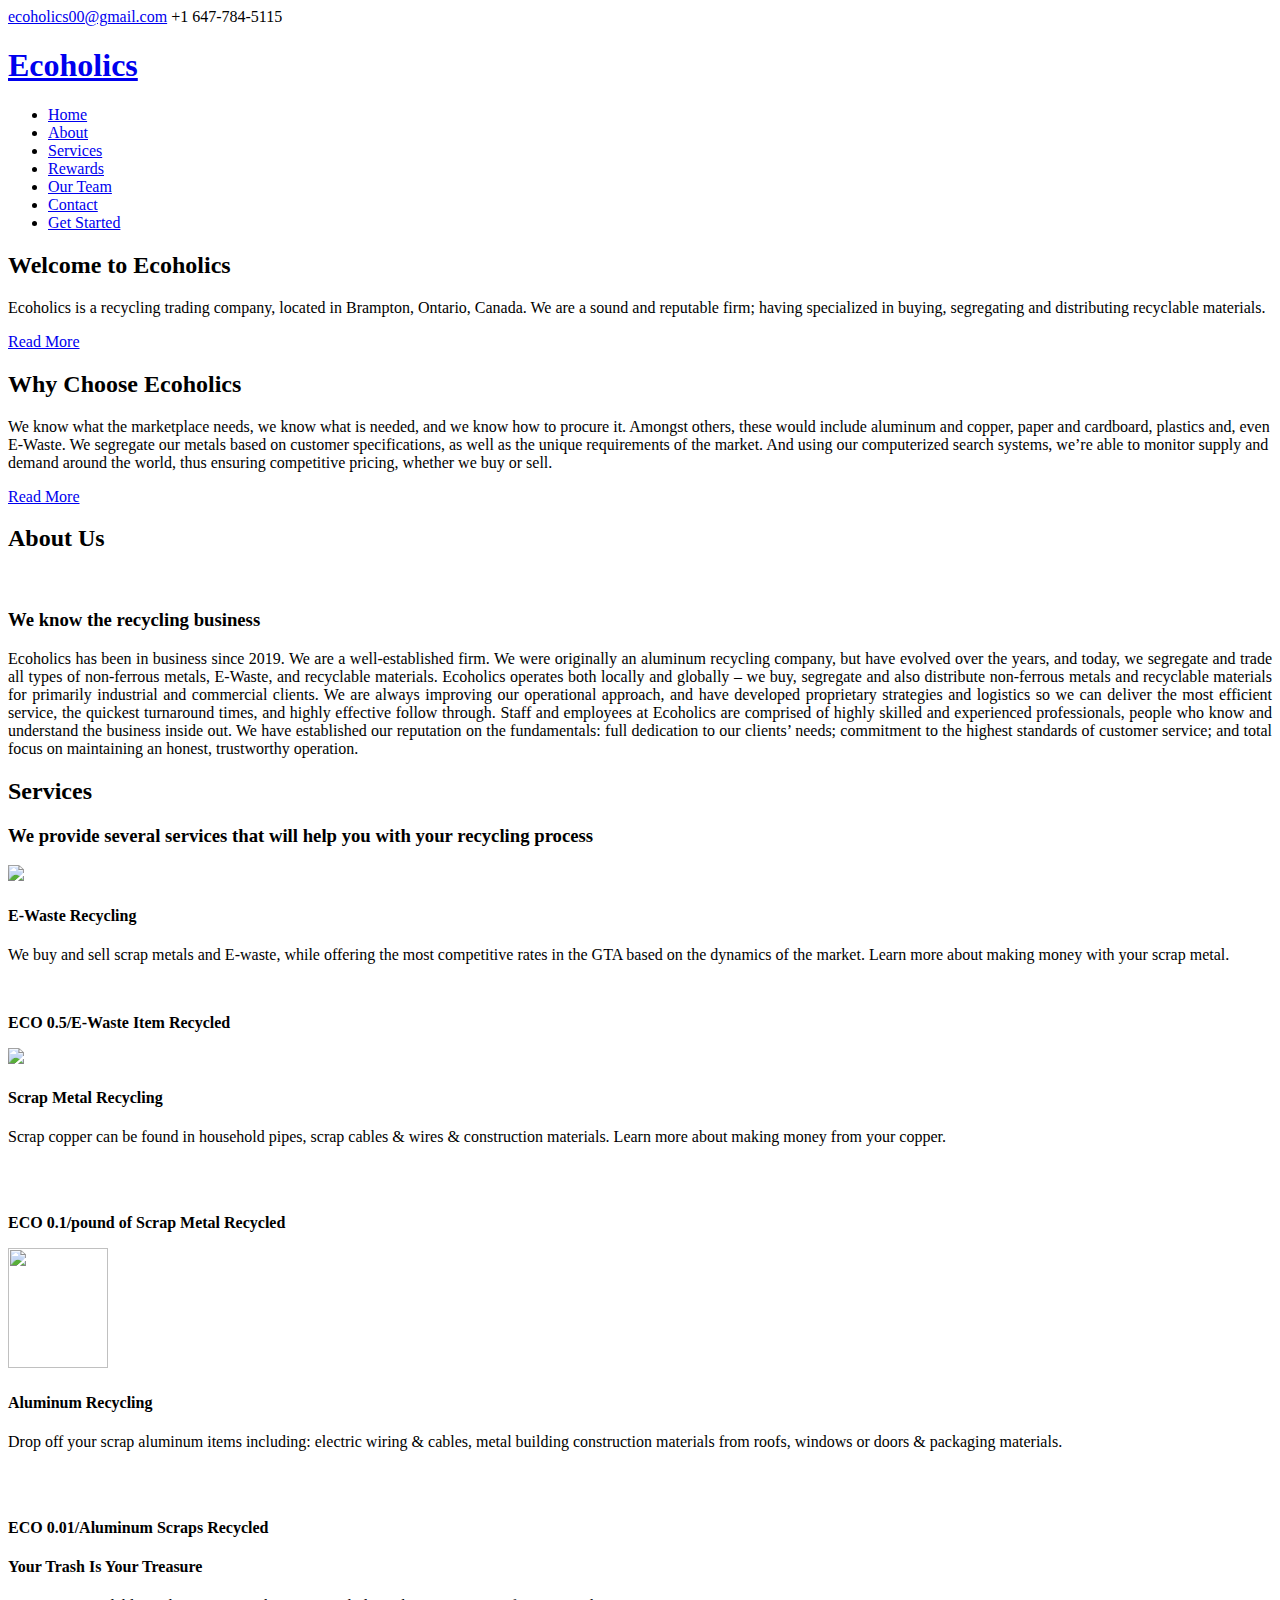
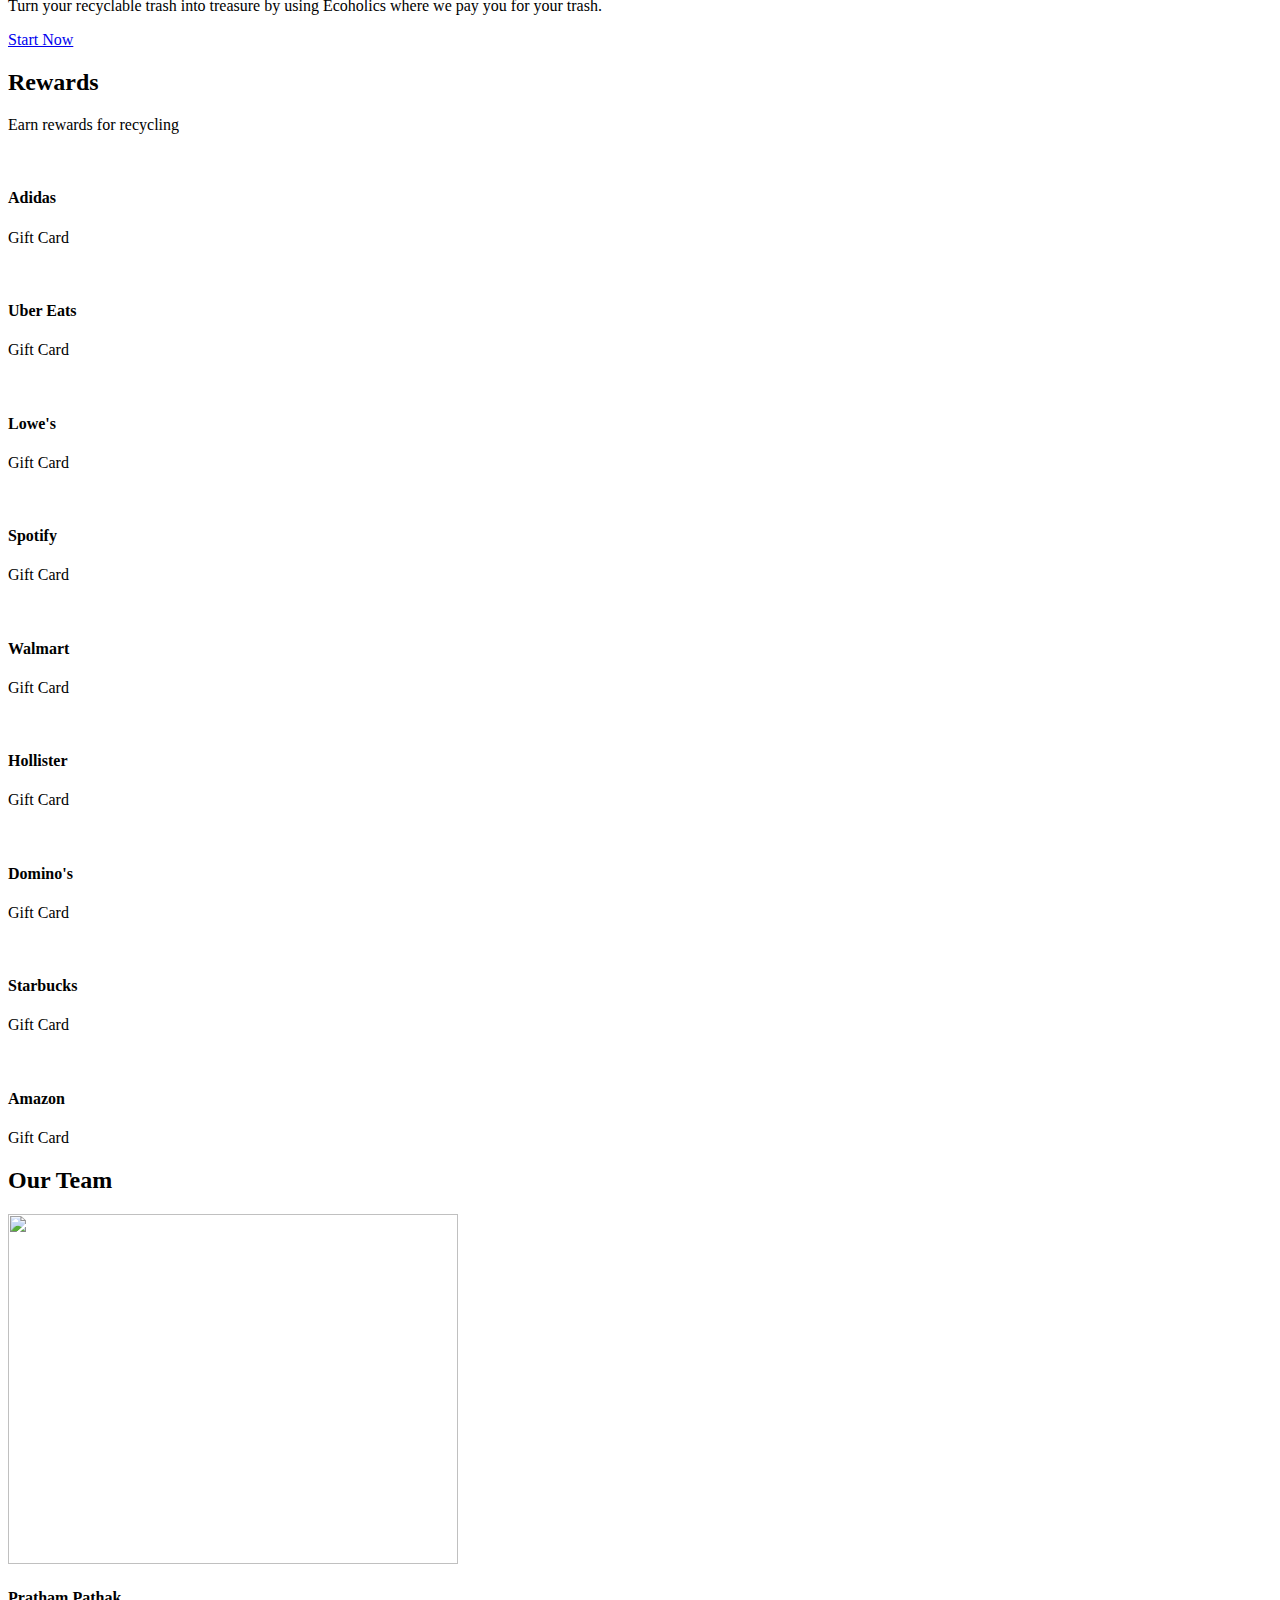
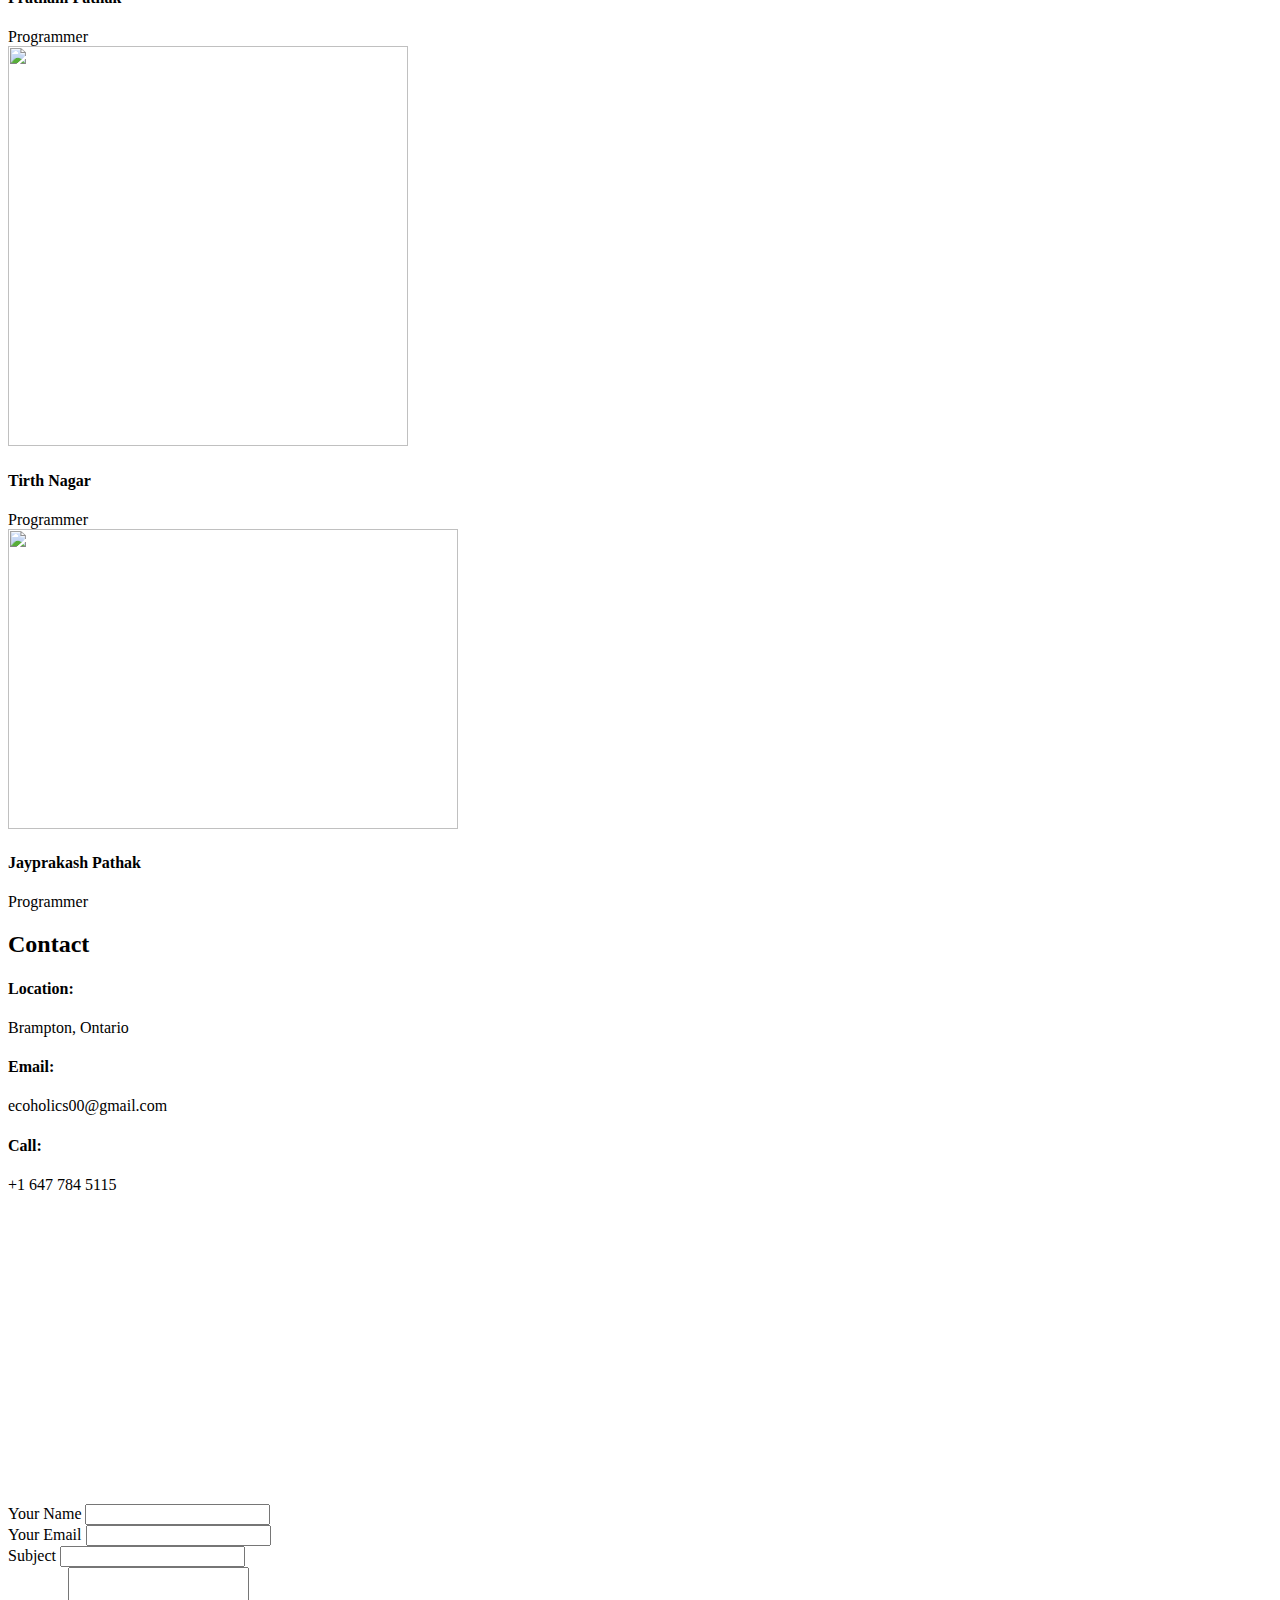
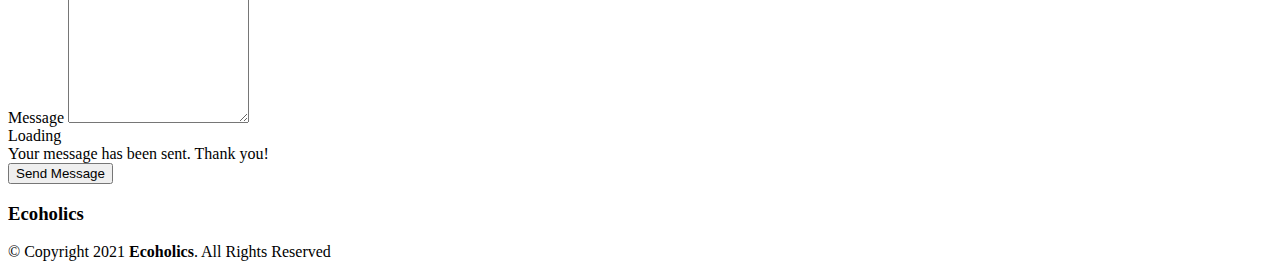
==== index.html @ 77109058 "Add files via upload" ====
<!DOCTYPE html>
<html lang="en">

<head>
  <meta charset="utf-8">
  <meta content="width=device-width, initial-scale=1.0" name="viewport">

  <title>Ecoholics</title>
  <meta content="" name="description">
  <meta content="" name="keywords">

  <!-- Favicons -->
  <link href="assets/img/download-removebg-preview.png" rel="icon">

  <!-- Google Fonts -->
  <link href="https://fonts.googleapis.com/css?family=Open+Sans:300,300i,400,400i,600,600i,700,700i|Raleway:300,300i,400,400i,500,500i,600,600i,700,700i|Poppins:300,300i,400,400i,500,500i,600,600i,700,700i" rel="stylesheet">

  <!-- Vendor CSS Files -->
  <link href="assets/vendor/animate/animate.min.css" rel="stylesheet">
  <link href="assets/vendor/bootstrap/css/bootstrap.min.css" rel="stylesheet">
  <link href="assets/vendor/bootstrap-icons/bootstrap-icons.css" rel="stylesheet">
  <link href="assets/vendor/boxicons/css/boxicons.min.css" rel="stylesheet">
  <link href="assets/vendor/glightbox/css/glightbox.min.css" rel="stylesheet">
  <link href="assets/vendor/swiper/swiper-bundle.min.css" rel="stylesheet">

  <!-- Template Main CSS File -->
  <link href="assets/css/style.css" rel="stylesheet">

</head>

<body>

  <!-- ======= Top Bar ======= -->
  <section id="topbar" class="d-flex align-items-center">
    <div class="container d-flex justify-content-center justify-content-md-between">
      <div class="contact-info d-flex align-items-center">
        <i class="bi bi-envelope-fill"></i><a href="mailto:ecoholics00@gmail.com">ecoholics00@gmail.com</a>
        <i class="bi bi-phone-fill phone-icon"></i> +1 647-784-5115
      </div>
      <div class="social-links d-none d-md-block">
        <a href="https://twitter.com/EcoHolics2021" class="twitter"><i class="bi bi-twitter"></i></a>
        <a href="https://www.facebook.com/profile.php?id=100071164902468 " class="facebook"><i class="bi bi-facebook"></i></a>
        <a href="https://www.instagram.com/ecoholics2000/" class="instagram"><i class="bi bi-instagram"></i></a>
        <a href="https://www.linkedin.com/in/eco-holics-316132218/" class="linkedin"><i class="bi bi-linkedin"></i></i></a>
      </div>
    </div>
  </section>

  <!-- ======= Header ======= -->
  <header id="header" class="d-flex align-items-center">
    <div class="container d-flex align-items-center">

      <h1 class="logo me-auto"><a href="index.html">Ecoholics</a></h1>
      <!-- Uncomment below if you prefer to use an image logo -->
      <!-- <a href="index.html" class="logo me-auto"><img src="assets/img/logo.png" alt="" class="img-fluid"></a>-->

      <nav id="navbar" class="navbar">
        <ul>
          <li><a class="nav-link scrollto active" href="#hero">Home</a></li>
          <li><a class="nav-link scrollto" href="#about">About</a></li>
          <li><a class="nav-link scrollto" href="#services">Services</a></li>
          <li><a class="nav-link scrollto " href="#portfolio">Rewards</a></li>
          <li><a class="nav-link scrollto" href="#team">Our Team</a></li>
          <li><a class="nav-link scrollto" href="#contact">Contact</a></li>
          <li><a class="getstarted scrollto" href="https://ecoholics.netlify.app/login">Get Started</a></li>
        </ul>
        <i class="bi bi-list mobile-nav-toggle"></i>
      </nav><!-- .navbar -->

    </div>
  </header><!-- End Header -->

  <!-- ======= Hero Section ======= -->
  <section id="hero">
    <div id="heroCarousel" data-bs-interval="5000" class="carousel slide carousel-fade" data-bs-ride="carousel">

      <ol class="carousel-indicators" id="hero-carousel-indicators"></ol>

      <div class="carousel-inner" role="listbox">

        <!-- Slide 1 -->
        <div class="carousel-item active" style="background-image: url(assets/img/slide/slide-1.jpg)">
          <div class="carousel-container">
            <div class="container">
              <h2 class="animate__animated animate__fadeInDown">Welcome to <span>Ecoholics</span></h2>
              <p class="animate__animated animate__fadeInUp">Ecoholics is a recycling trading company, located in Brampton, Ontario, Canada. We are a sound and reputable firm; having specialized in buying, segregating and distributing recyclable materials.</p>
              <a href="#about" class="btn-get-started animate__animated animate__fadeInUp scrollto">Read More</a>
            </div>
          </div>
        </div>

        <!-- Slide 2 -->
        <div class="carousel-item" style="background-image: url(assets/img/slide/slide-2.jpg)">
          <div class="carousel-container">
            <div class="container">
              <h2 class="animate__animated animate__fadeInDown">Why Choose Ecoholics</h2>
              <p class="animate__animated animate__fadeInUp">We know what the marketplace needs, we know what is needed, and we know how to procure it. Amongst others, these would include aluminum and copper, paper and cardboard, plastics and, even E-Waste. We segregate our metals based on customer specifications, as well as the unique requirements of the market. And using our computerized search systems, we’re able to monitor supply and demand around the world, thus ensuring competitive pricing, whether we buy or sell.</p>
              <a href="#about" class="btn-get-started animate__animated animate__fadeInUp scrollto">Read More</a>
            </div>
          </div>
        </div>

      </div>

      <a class="carousel-control-prev" href="#heroCarousel" role="button" data-bs-slide="prev">
        <span class="carousel-control-prev-icon bi bi-chevron-left" aria-hidden="true"></span>
      </a>

      <a class="carousel-control-next" href="#heroCarousel" role="button" data-bs-slide="next">
        <span class="carousel-control-next-icon bi bi-chevron-right" aria-hidden="true"></span>
      </a>

    </div>
  </section><!-- End Hero -->

  <main id="main">
    <!-- ======= About Us Section ======= -->
    <section id="about" class="about">
      <div class="container">

        <div class="section-title">
          <h2>About Us</h2>
        </div>

        <div class="row">
          <div class="col-lg-6 order-1 order-lg-2">
            <img src="assets\img\Capture-removebg-preview.png" class="img-fluid" alt="">
          </div>
          <div class="col-lg-6 pt-4 pt-lg-0 order-2 order-lg-1 content">
            <h3>We know the recycling business</h3>
            <p style="text-align:justify">
              Ecoholics has been in business since 2019. We are a well-established firm.
              We were originally an aluminum recycling company, but have evolved over the years, and today, we segregate and trade all types of non-ferrous metals, E-Waste, and recyclable materials. 
              Ecoholics operates both locally and globally – we buy, segregate and also distribute non-ferrous metals and recyclable materials for primarily industrial and commercial clients. 
              We are always improving our operational approach, and have developed proprietary strategies and logistics so we can deliver the most efficient service, the quickest turnaround times, and highly effective follow through. 
              Staff and employees at Ecoholics are comprised of highly skilled and experienced professionals, people who know and understand the business inside out. We have established our reputation on the fundamentals: full dedication to our clients’ needs; commitment to the highest standards of customer service; and total focus on maintaining an honest, trustworthy operation.
            </p>
          </div>
        </div>

      </div>
    </section><!-- End About Us Section -->

    <!-- ======= Services Section ======= -->
    <section id="services" class="services">
      <div class="container">

        <div class="section-title">
          <h2>Services</h2>
          <h3>We provide several services that will help you with your recycling process</h3>
        </div>

        <div class="row">
          <div class="col-lg-4 col-md-6 d-flex align-items-stretch" data-aos="zoom-in" data-aos-delay="100">
            <div class="icon-box iconbox-blue">
              <div class="icon">
                <img src="assets\img\services\banner_1_image1_Sj583svtPu.png">
              </div>
              <h4>E-Waste Recycling</h4>
              <p> We buy and sell scrap metals and E-waste, while offering the most competitive rates in the GTA based on the dynamics of the market. Learn more about making money with your scrap metal.</p>
              <br>
              <strong><p>ECO 0.5/E-Waste Item Recycled</p></strong>
            </div>
          </div>
          <div class="col-lg-4 col-md-6 d-flex align-items-stretch mt-4 mt-md-0" data-aos="zoom-in" data-aos-delay="200">
            <div class="icon-box iconbox-orange ">
              <div class="icon">
                <img src="assets\img\services\banner_1_image1_xfYoeTieor.png">
              </div>
              <h4>Scrap Metal Recycling</h4>
              <p> Scrap copper can be found in household pipes, scrap cables & wires & construction materials. Learn more about making money from your copper.</p>
              <br></br>
              <strong><p>ECO 0.1/pound of Scrap Metal Recycled</p></strong>
            </div>
          </div>

          <div class="col-lg-4 col-md-6 d-flex align-items-stretch mt-4 mt-lg-0" data-aos="zoom-in" data-aos-delay="300">
            <div class="icon-box iconbox-pink">
              <div class="icon">
                <img src="assets\img\services\banner_1_image1_zmPsQorglP.png" width="100" height="120">
              </div>
              <h4>Aluminum Recycling</h4>
              <p> Drop off your scrap aluminum items including: electric wiring & cables, metal building construction materials from roofs, windows or doors & packaging materials.</p>
              <br></br>
              <strong><p>ECO 0.01/Aluminum Scraps Recycled</p></strong>
            </div>
          </div>
        </div>

      </div>
    </section><!-- End Services Section -->

    <!-- ======= Cta Section ======= -->
    <section id="cta" class="cta">
      <div class="container">

        <div class="row">
          <div class="col-lg-9 text-center text-lg-start">
            <h4>Your Trash Is Your Treasure</h4>
            <p> Turn your recyclable trash into treasure by using Ecoholics where we pay you for your trash.</p>
          </div>
          <div class="col-lg-3 cta-btn-container text-center">
            <a class="cta-btn align-middle" href="https://ecoholics.netlify.app/login">Start Now</a>
          </div>
        </div>

      </div>
    </section><!-- End Cta Section -->

    <!-- ======= Portfolio Section ======= -->
    <section id="portfolio" class="portfolio">
      <div class="container">

        <div class="section-title">
          <h2>Rewards</h2>
          <p>Earn rewards for recycling</p>
        </div>

        <div class="row">
          <div class="col-lg-12 d-flex justify-content-center">
            <ul id="portfolio-flters">
            </ul>
          </div>
        </div>

        <div class="row portfolio-container">

          <div class="col-lg-4 col-md-6 portfolio-item filter-app">
            <div class="portfolio-wrap">
              <img src="assets/img/portfolio/ADIDASB2B_fp01.png" class="img-fluid" alt="" width="500">
              <div class="portfolio-info">
                <h4>Adidas</h4>
                <p>Gift Card</p>
                <div class="portfolio-links">
                  <a href="https://www.adidas.ca/en" title="More Details"><i class="bx bx-link"></i></a>
                </div>
              </div>
            </div>
          </div>

          <div class="col-lg-4 col-md-6 portfolio-item filter-web">
            <div class="portfolio-wrap">
              <img src="assets\img\portfolio\UBEREATS_fp01.png" class="img-fluid" alt="" width="500">
              <div class="portfolio-info">
                <h4>Uber Eats</h4>
                <p>Gift Card</p>
                <div class="portfolio-links">
                  <a href="https://www.ubereats.com/ca/" title="More Details"><i class="bx bx-link"></i></a>
                </div>
              </div>
            </div>
          </div>

          <div class="col-lg-4 col-md-6 portfolio-item filter-app">
            <div class="portfolio-wrap">
              <img src="assets\img\portfolio\LOWES_fp01.png" class="img-fluid" alt="" width="500">
              <div class="portfolio-info">
                <h4>Lowe's</h4>
                <p>Gift Card</p>
                <div class="portfolio-links">
                  <a href="https://www.lowes.ca/" title="More Details"><i class="bx bx-link"></i></a>
                </div>
              </div>
            </div>
          </div>

          <div class="col-lg-4 col-md-6 portfolio-item filter-card">
            <div class="portfolio-wrap">
              <img src="assets\img\portfolio\SPOTIFY_fp01.png" class="img-fluid" alt="" width="500">
              <div class="portfolio-info">
                <h4>Spotify</h4>
                <p>Gift Card</p>
                <div class="portfolio-links">
                  <a href="https://www.spotify.com/us/home/" title="More Details"><i class="bx bx-link"></i></a>
                </div>
              </div>
            </div>
          </div>

          <div class="col-lg-4 col-md-6 portfolio-item filter-web">
            <div class="portfolio-wrap">
              <img src="assets\img\portfolio\WALMART_fp01.png" class="img-fluid" alt="" width="500">
              <div class="portfolio-info">
                <h4>Walmart</h4>
                <p>Gift Card</p>
                <div class="portfolio-links">
                  <a href="https://www.walmart.ca/en" title="More Details"><i class="bx bx-link"></i></a>
                </div>
              </div>
            </div>
          </div>

          <div class="col-lg-4 col-md-6 portfolio-item filter-app">
            <div class="portfolio-wrap">
              <img src="assets\img\portfolio\HOLLISTER_fp01.png" class="img-fluid" alt="" width="500">
              <div class="portfolio-info">
                <h4>Hollister</h4>
                <p>Gift Card</p>
                <div class="portfolio-links">
                  <a href="https://www.hollisterco.com/shop/ca" title="More Details"><i class="bx bx-link"></i></a>
                </div>
              </div>
            </div>
          </div>

          <div class="col-lg-4 col-md-6 portfolio-item filter-card">
            <div class="portfolio-wrap">
              <img src="assets/img/portfolio/DOMINOSB2B_fp01.png" class="img-fluid" alt="" width="500">
              <div class="portfolio-info">
                <h4>Domino's</h4>
                <p>Gift Card</p>
                <div class="portfolio-links">
                  <a href="https://www.dominos.ca/en/" title="More Details"><i class="bx bx-link"></i></a>
                </div>
              </div>
            </div>
          </div>

          <div class="col-lg-4 col-md-6 portfolio-item filter-card">
            <div class="portfolio-wrap">
              <img src="assets\img\portfolio\STARBUCKS_fp01.png" class="img-fluid" alt="" width="500">
              <div class="portfolio-info">
                <h4>Starbucks</h4>
                <p>Gift Card</p>
                <div class="portfolio-links">
                  <a href="https://www.starbucks.ca/" title="More Details"><i class="bx bx-link"></i></a>
                </div>
              </div>
            </div>
          </div>

          <div class="col-lg-4 col-md-6 portfolio-item filter-card">
            <div class="portfolio-wrap">
              <img src="assets\img\portfolio\Amazon-Brave.png" class="img-fluid" alt="" width="500">
              <div class="portfolio-info">
                <h4>Amazon</h4>
                <p>Gift Card</p>
                <div class="portfolio-links">
                  <a href="http://amazon.ca/" title="More Details"><i class="bx bx-link"></i></a>
                </div>
              </div>
            </div>
          </div>

        </div>

      </div>
    </section><!-- End Portfolio Section -->

    <!-- ======= Team Section ======= -->
    <section id="team" class="team section-bg">
      <div class="container">

        <div class="section-title">
          <h2>Our Team</h2>
        </div>

        <div class="row">
          <div class="col-lg-4 col-md-6 d-flex align-items-stretch">
            <div class="member">
              <img src="assets\img\team\0b34c2da-e802-4ab8-ac1c-d0ef695e9476-removebg-preview.png" alt="" width="450" height="350">
              <h4>Pratham Pathak</h4>
              <span>Programmer</span>
              <div class="social">
                <a href="https://github.com/PrathamOG"><i class="bi bi-github"></i></a>
                <a href="https://www.devpost.com/PrathamOG"><i class="bi bi-code"></i></a>
                <a href="https://www.instagram.com/pratham173821/"><i class="bi bi-instagram"></i></a>
                <a href="https://www.linkedin.com/in/pratham-pathak/"><i class="bi bi-linkedin"></i></a>
              </div>
            </div>
          </div>
          <div class="col-lg-4 col-md-6 d-flex align-items-stretch">
            <div class="member">
              <img src="assets/img/team/jotoro-removebg-preview.png" alt="" width="400" height="400">
              <h4>Tirth Nagar</h4>
              <span>Programmer</span>
              <div class="social">
                <a href="https://twitter.com/Agent_SuSpEcT"><i class="bi bi-twitter"></i></a>
                <a href="https://www.instagram.com/tirth_n1/"><i class="bi bi-instagram"></i></a>
                <a href="https://www.devpost.com/Tirth-Nagar"><i class="bi bi-code"></i></a>
                <a href="https://github.com/Tirth-Nagar"><i class="bi bi-github"></i></a>
              </div>
            </div>
          </div>
          <div class="col-lg-4 col-md-6 d-flex align-items-stretch">
            <div class="member">
              <img src="\assets\img\team\IMG_2443-removebg-preview.png" alt="" width="450" height="300">
              <h4>Jayprakash Pathak</h4>
              <span>Programmer</span>
              <div class="social">
                <a href="https://www.jayprakashpathak.me"><i class="bi bi-globe"></i></a>
                <a href="https://github.com/jayprakash07"><i class="bi bi-github"></i></a>
                <a href="https://www.devpost.com/jayprakash07"><i class="bi bi-code"></i></a>
                <a href="https://www.instagram.com/jayprakash07"><i class="bi bi-instagram"></i></a>
              </div>
            </div>
          </div>

        </div>

      </div>
    </section><!-- End Team Section -->

    <!-- ======= Contact Section ======= -->
    <section id="contact" class="contact">
      <div class="container">

        <div class="section-title">
          <h2>Contact</h2>
        </div>

        <div class="row">

          <div class="col-lg-5 d-flex align-items-stretch">
            <div class="info">
              <div class="address">
                <i class="bi bi-geo-alt"></i>
                <h4>Location:</h4>
                <p>Brampton, Ontario</p>
              </div>

              <div class="email">
                <i class="bi bi-envelope"></i>
                <h4>Email:</h4>
                <p>ecoholics00@gmail.com</p>
              </div>

              <div class="phone">
                <i class="bi bi-phone"></i>
                <h4>Call:</h4>
                <p>+1 647 784 5115</p>
              </div>
              <iframe src="https://www.google.com/maps/embed?pb=!1m18!1m12!1m3!1d184531.1931234635!2d-79.89962652344794!3d43.72509658215855!2m3!1f0!2f0!3f0!3m2!1i1024!2i768!4f13.1!3m3!1m2!1s0x882b15eaa5d05abf%3A0x352d31667cc38677!2sBrampton%2C%20ON!5e0!3m2!1sen!2sca!4v1627145985265!5m2!1sen!2sca" width="100%" height="290px" style="border:0;" allowfullscreen></iframe>
            </div>

          </div>

          <div class="col-lg-7 mt-5 mt-lg-0 d-flex align-items-stretch">
            <form action="forms/contact.php" method="post" role="form" class="php-email-form">
              <div class="row">
                <div class="form-group col-md-6">
                  <label for="name">Your Name</label>
                  <input type="text" name="name" class="form-control" id="name" required>
                </div>
                <div class="form-group col-md-6 mt-3 mt-md-0">
                  <label for="name">Your Email</label>
                  <input type="email" class="form-control" name="email" id="email" required>
                </div>
              </div>
              <div class="form-group mt-3">
                <label for="name">Subject</label>
                <input type="text" class="form-control" name="subject" id="subject" required>
              </div>
              <div class="form-group mt-3">
                <label for="name">Message</label>
                <textarea class="form-control" name="message" rows="10" required></textarea>
              </div>
              <div class="my-3">
                <div class="loading">Loading</div>
                <div class="error-message"></div>
                <div class="sent-message">Your message has been sent. Thank you!</div>
              </div>
              <div class="text-center"><button type="submit">Send Message</button></div>
            </form>
          </div>

        </div>

      </div>
    </section><!-- End Contact Section -->

  </main><!-- End #main -->

  <!-- ======= Footer ======= -->
  <footer id="footer">
    <div class="container">
      <h3>Ecoholics</h3>
      <p></p>
      <div class="social-links">
        <a href="https://twitter.com/EcoHolics2021" class="twitter"><i class="bx bxl-twitter"></i></a>
        <a href="https://www.facebook.com/profile.php?id=100071164902468" class="facebook"><i class="bx bxl-facebook"></i></a>
        <a href="https://www.instagram.com/ecoholics2000/" class="instagram"><i class="bx bxl-instagram"></i></a>
        <a href="https://www.linkedin.com/in/eco-holics-316132218/" class="linkedin"><i class="bx bxl-linkedin"></i></a>
      </div>
      <div class="copyright">
        &copy; Copyright 2021 <strong><span>Ecoholics</span></strong>. All Rights Reserved
      </div>
      <div class="credits">
      </div>
    </div>
  </footer><!-- End Footer -->

  <a href="#" class="back-to-top d-flex align-items-center justify-content-center"><i class="bi bi-arrow-up-short"></i></a>

  <!-- Vendor JS Files -->
  <script src="assets/vendor/bootstrap/js/bootstrap.bundle.min.js"></script>
  <script src="assets/vendor/glightbox/js/glightbox.min.js"></script>
  <script src="assets/vendor/isotope-layout/isotope.pkgd.min.js"></script>
  <script src="assets/vendor/php-email-form/validate.js"></script>
  <script src="assets/vendor/swiper/swiper-bundle.min.js"></script>

  <!-- Template Main JS File -->
  <script src="assets/js/main.js"></script>

</body>

</html>
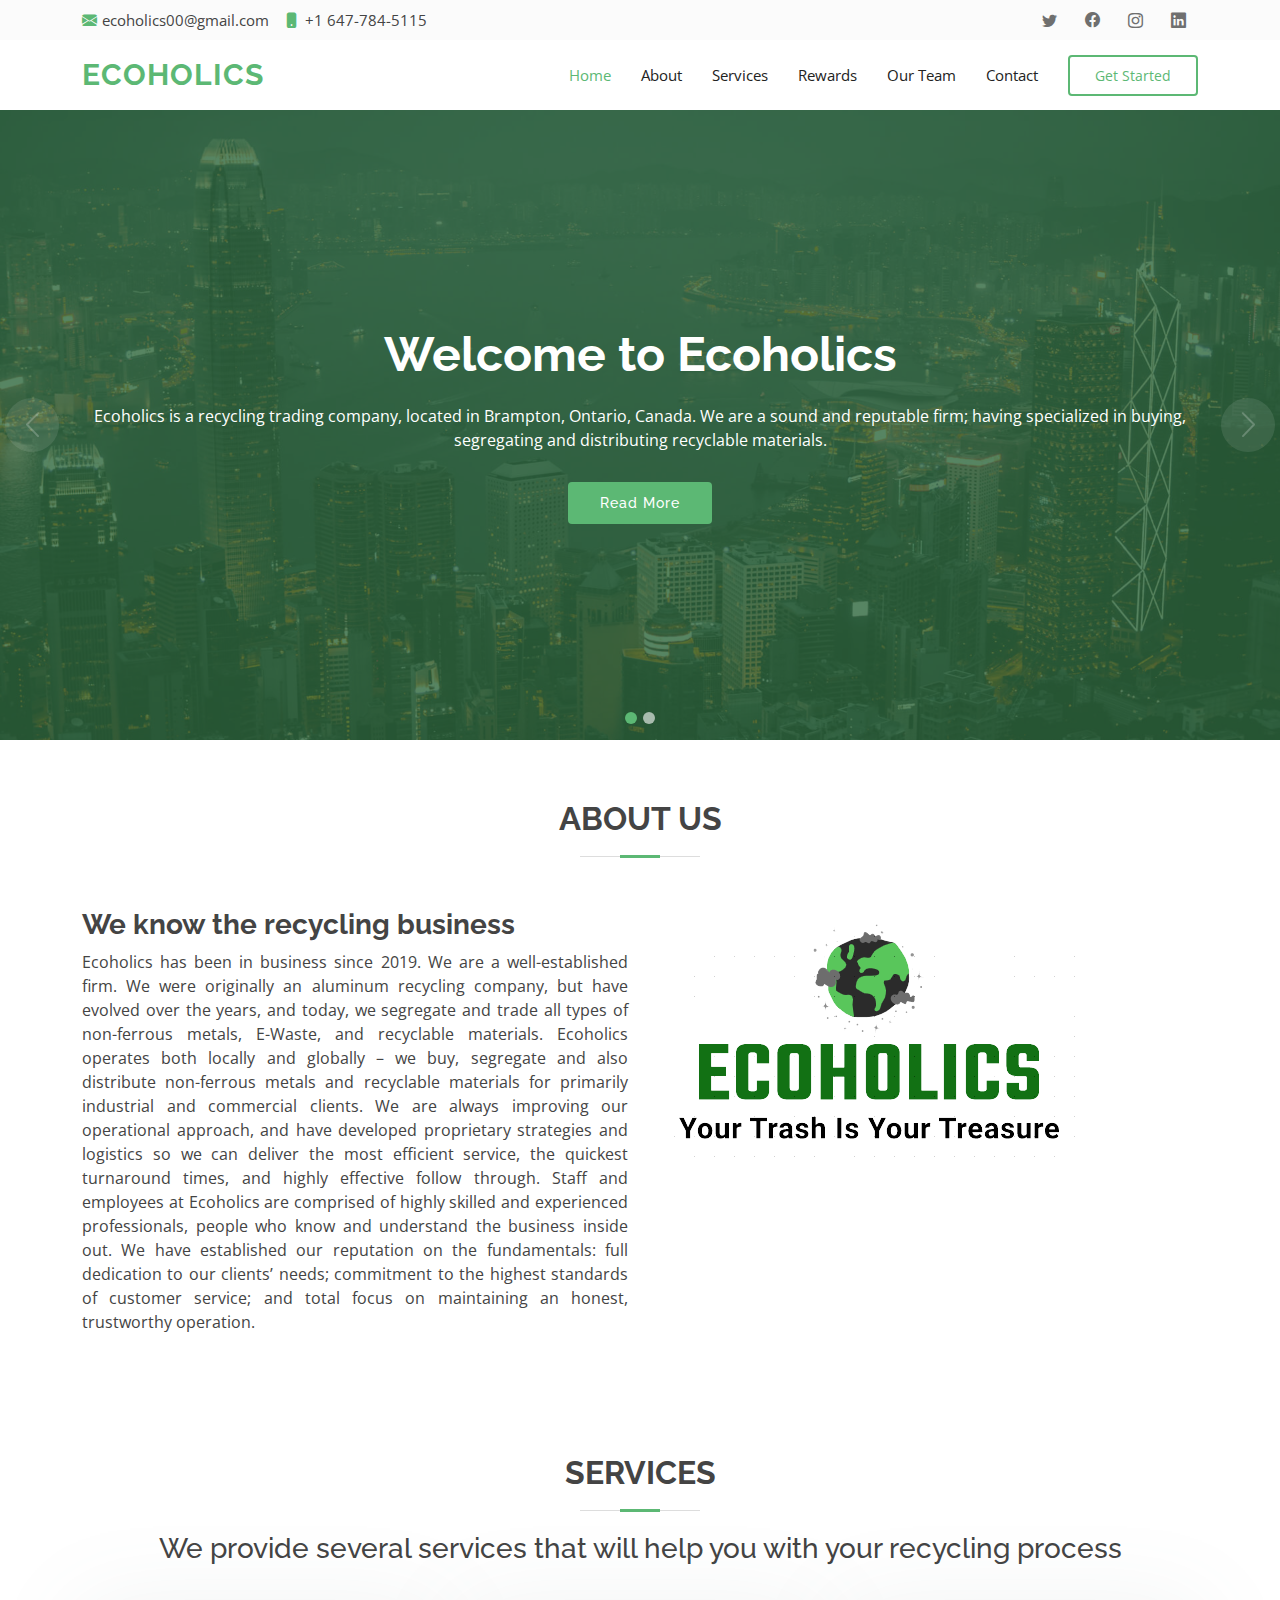
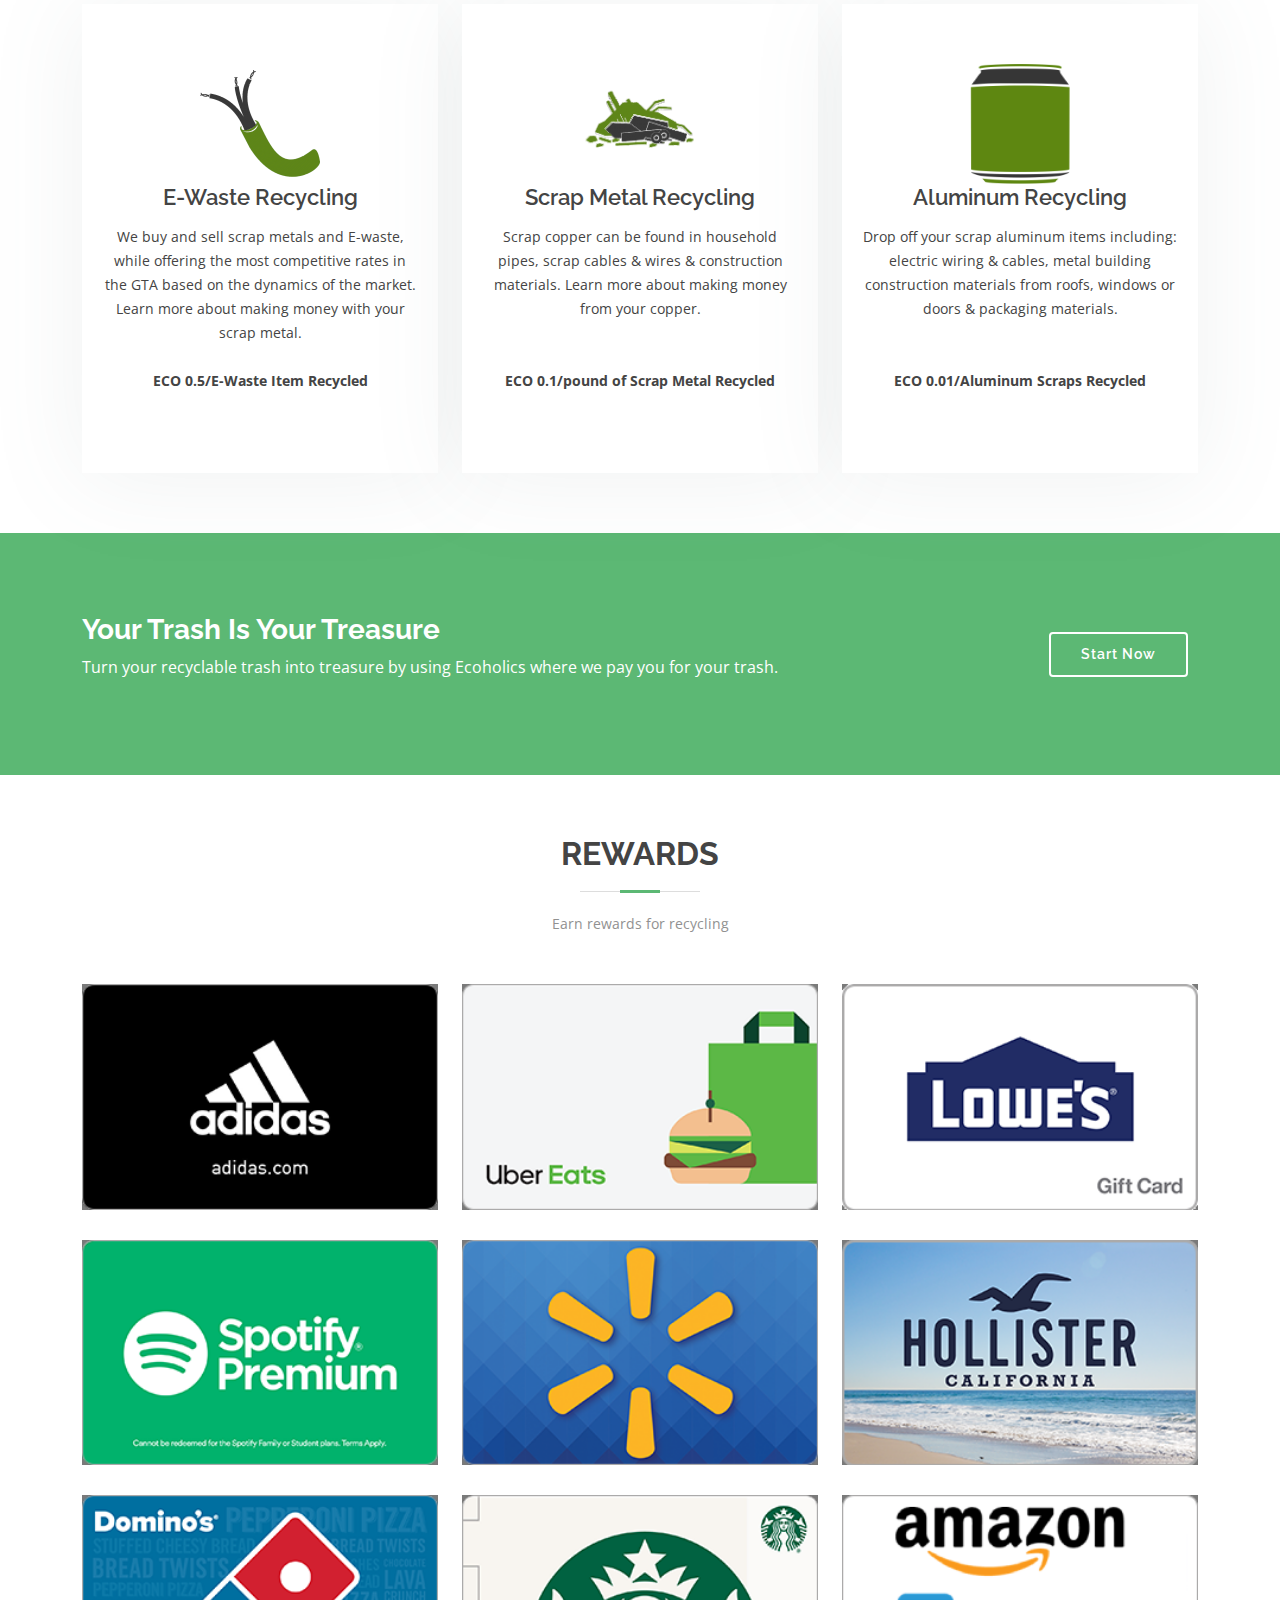
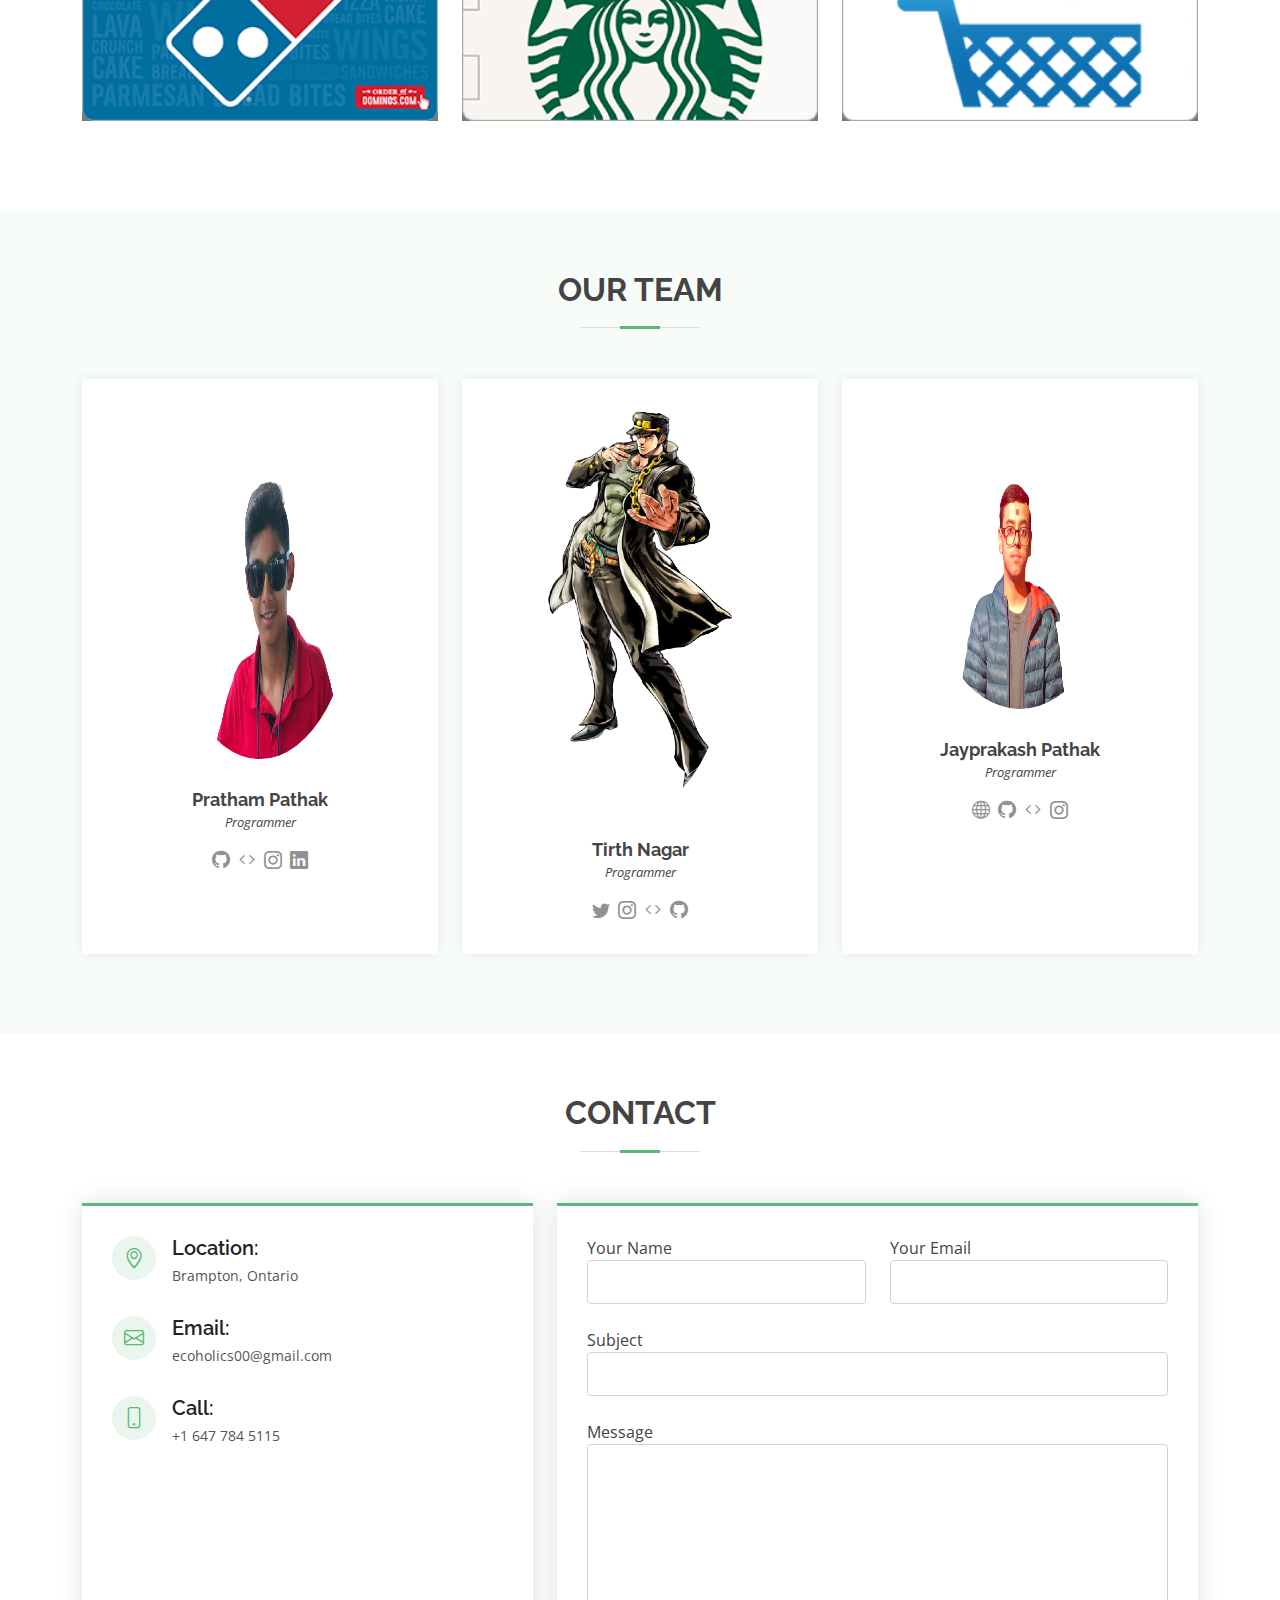
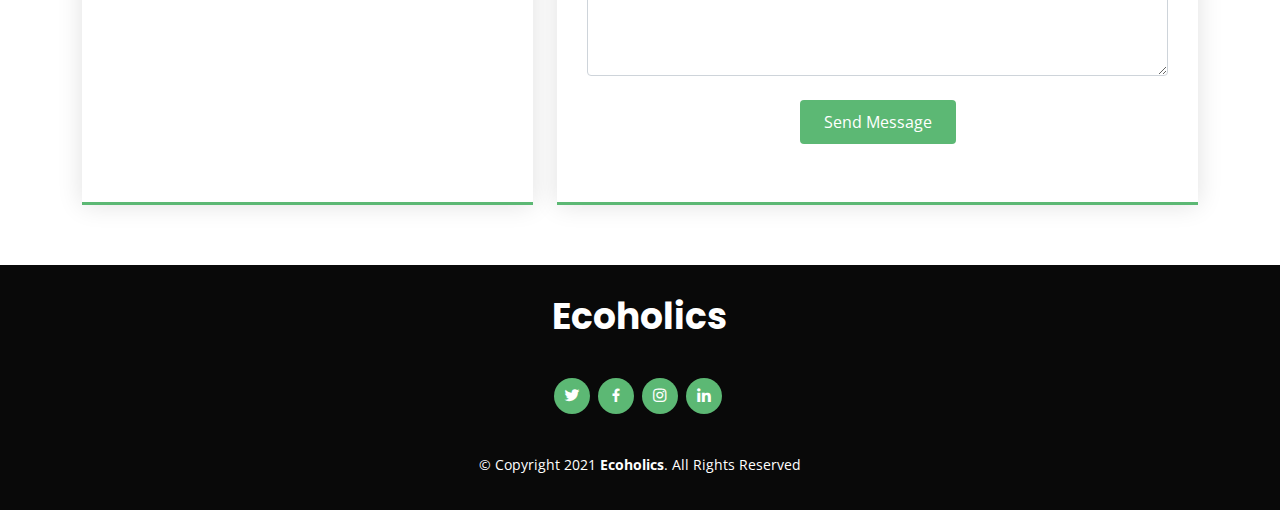
==== commit ca1591ad: "Update index.html" ====
--- a/index.html
+++ b/index.html
@@ -62,7 +62,7 @@
           <li><a class="nav-link scrollto " href="#portfolio">Rewards</a></li>
           <li><a class="nav-link scrollto" href="#team">Our Team</a></li>
           <li><a class="nav-link scrollto" href="#contact">Contact</a></li>
-          <li><a class="getstarted scrollto" href="https://ecoholics.netlify.app/login">Get Started</a></li>
+          <li><a class="getstarted scrollto" href="login.html">Get Started</a></li>
         </ul>
         <i class="bi bi-list mobile-nav-toggle"></i>
       </nav><!-- .navbar -->
@@ -200,7 +200,7 @@
             <p> Turn your recyclable trash into treasure by using Ecoholics where we pay you for your trash.</p>
           </div>
           <div class="col-lg-3 cta-btn-container text-center">
-            <a class="cta-btn align-middle" href="https://ecoholics.netlify.app/login">Start Now</a>
+            <a class="cta-btn align-middle" href="login.html">Start Now</a>
           </div>
         </div>
 
@@ -504,4 +504,4 @@
 
 </body>
 
-</html>+</html>
